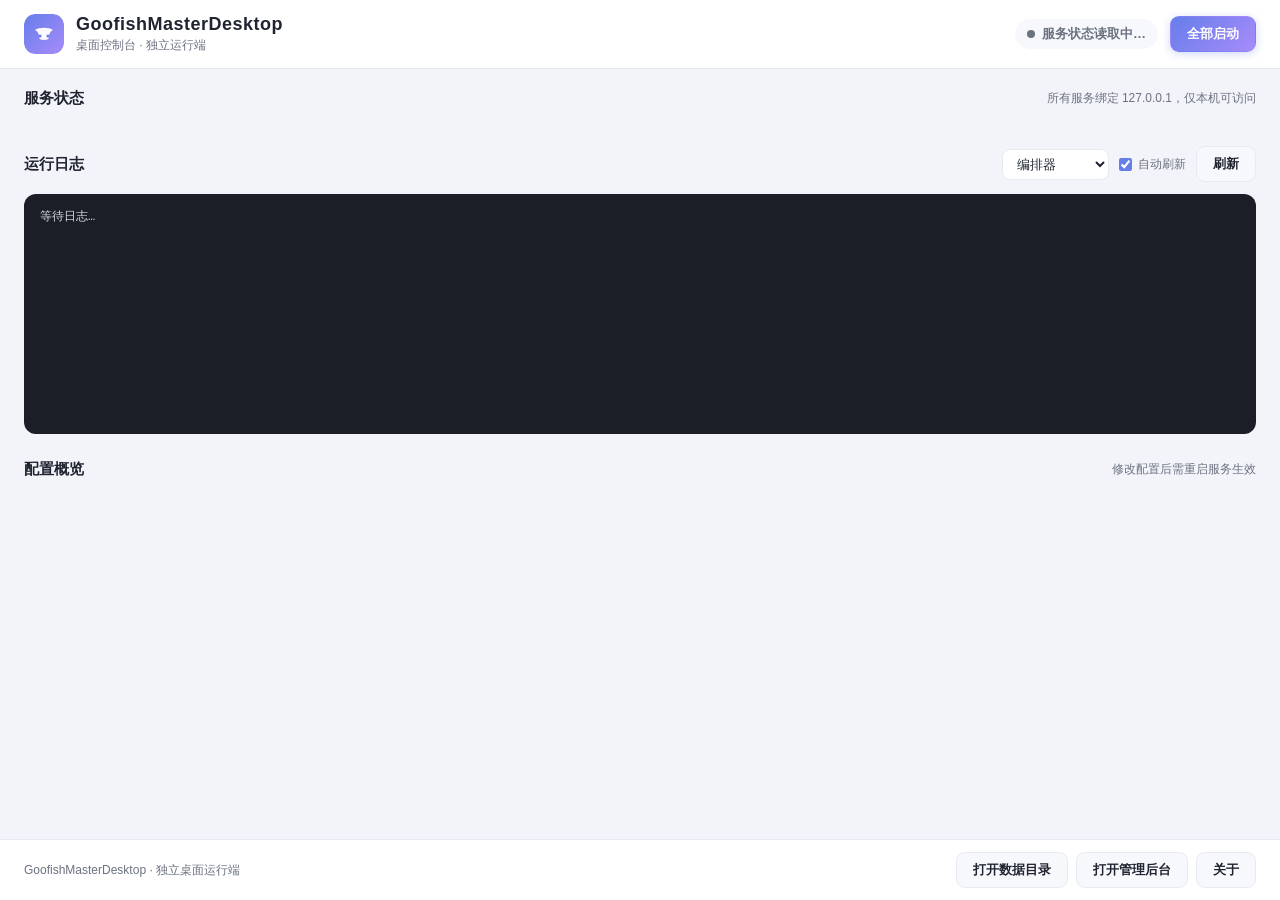
==== desktop/ui/index.html @ 413ffd65 "init: GoofishMasterDesktop 桌面独立运行端 从 goofish-master (Docker 版) fork 的单用户桌面版： - P1 单用户化：PostgreSQL→SQ" ====
<!DOCTYPE html>
<html lang="zh-CN">
<head>
  <meta charset="UTF-8" />
  <meta name="viewport" content="width=device-width, initial-scale=1.0" />
  <title>GoofishMasterDesktop · 桌面控制台</title>
  <link rel="stylesheet" href="app.css" />
</head>
<body>
  <div class="app">
    <!-- 顶栏 -->
    <header class="topbar">
      <div class="brand">
        <svg class="brand-mark" width="40" height="40" viewBox="0 0 40 40" fill="none">
          <defs>
            <linearGradient id="g1" x1="0" y1="0" x2="1" y2="1">
              <stop offset="0" stop-color="#667EEA"/>
              <stop offset="1" stop-color="#A78BFA"/>
            </linearGradient>
          </defs>
          <rect width="40" height="40" rx="11" fill="url(#g1)"/>
          <path d="M11 16c4-3 14-3 18 0-3 1.5-4 4-4 7 0 2-1.5 3-5 3s-5-1-5-3c0-3-1-5.5-4-7z" fill="#fff" opacity="0.95"/>
          <circle cx="16" cy="22" r="1.6" fill="#667EEA"/>
          <circle cx="24" cy="22" r="1.6" fill="#667EEA"/>
        </svg>
        <div class="brand-text">
          <div class="brand-title">GoofishMasterDesktop</div>
          <div class="brand-sub">桌面控制台 · 独立运行端</div>
        </div>
      </div>
      <div class="topbar-right">
        <div id="summaryPill" class="pill pill-idle">服务状态读取中…</div>
        <button id="toggleBtn" class="btn btn-primary">全部启动</button>
      </div>
    </header>

    <!-- 主体 -->
    <main class="main">
      <!-- 服务状态 -->
      <section class="section">
        <div class="section-head">
          <h2>服务状态</h2>
          <span class="hint">所有服务绑定 127.0.0.1，仅本机可访问</span>
        </div>
        <div id="serviceGrid" class="service-grid"><!-- JS 注入 --></div>
      </section>

      <!-- 运行日志 -->
      <section class="section">
        <div class="section-head">
          <h2>运行日志</h2>
          <div class="log-controls">
            <select id="logTarget" class="select">
              <option value="launcher">编排器</option>
              <option value="feishu-agent">飞书智能体</option>
              <option value="ai-router">AI 路由</option>
              <option value="agent-pipeline">分析编排</option>
              <option value="spider-service">采集服务</option>
            </select>
            <label class="switch">
              <input type="checkbox" id="autoLog" checked />
              <span>自动刷新</span>
            </label>
            <button id="refreshLog" class="btn btn-ghost">刷新</button>
          </div>
        </div>
        <pre id="logBox" class="log-box">等待日志…</pre>
      </section>

      <!-- 配置概览 -->
      <section class="section">
        <div class="section-head">
          <h2>配置概览</h2>
          <span class="hint">修改配置后需重启服务生效</span>
        </div>
        <div id="configBox" class="config-grid"><!-- JS 注入 --></div>
      </section>
    </main>

    <!-- 底栏 -->
    <footer class="footer">
      <span class="ver">GoofishMasterDesktop · 独立桌面运行端</span>
      <div class="footer-actions">
        <button id="openData" class="btn btn-ghost">打开数据目录</button>
        <button id="openFrontend" class="btn btn-ghost">打开管理后台</button>
        <button id="aboutBtn" class="btn btn-ghost">关于</button>
      </div>
    </footer>
  </div>

  <!-- 关于弹层 -->
  <div id="aboutModal" class="modal hidden">
    <div class="modal-card">
      <h3>关于 GoofishMasterDesktop 桌面控制台</h3>
      <p>飞书智能体二手商品情报系统的本地桌面运行端。四个微服务（飞书智能体 / AI 路由 / 分析编排 / 采集服务）由本程序统一编排、健康巡检并优雅关停，无需安装 Python 或外部数据库。</p>
      <p class="muted">数据目录即配置、日志与运行状态落盘位置；AI Key 与飞书凭证请在 config.json 中填写后重启。</p>
      <button class="btn btn-primary" onclick="document.getElementById('aboutModal').classList.add('hidden')">知道了</button>
    </div>
  </div>

  <script src="app.js"></script>
</body>
</html>
---- desktop/ui/app.css ----
:root {
  --bg: #f3f4fa;
  --surface: #ffffff;
  --surface-2: #f7f8fc;
  --border: #e8eaf3;
  --text: #1f2430;
  --text-muted: #6b7280;
  --accent: #667eea;
  --accent-2: #a78bfa;
  --green: #16a34a;
  --green-bg: #e7f6ec;
  --red: #ef4444;
  --red-bg: #fdeaea;
  --amber: #f59e0b;
  --amber-bg: #fef3e2;
  --shadow: 0 1px 3px rgba(31, 36, 48, 0.06), 0 8px 24px rgba(31, 36, 48, 0.05);
}

* { box-sizing: border-box; margin: 0; padding: 0; }

html, body { height: 100%; }

body {
  font-family: "Noto Sans SC", "Microsoft YaHei", "PingFang SC", "Segoe UI", sans-serif;
  background: var(--bg);
  color: var(--text);
  font-size: 14px;
  -webkit-font-smoothing: antialiased;
}

.app {
  display: flex;
  flex-direction: column;
  height: 100vh;
}

/* 顶栏 */
.topbar {
  display: flex;
  align-items: center;
  justify-content: space-between;
  padding: 14px 24px;
  background: var(--surface);
  border-bottom: 1px solid var(--border);
  flex-shrink: 0;
}
.brand { display: flex; align-items: center; gap: 12px; }
.brand-mark { flex-shrink: 0; border-radius: 11px; }
.brand-title { font-size: 18px; font-weight: 700; letter-spacing: 0.5px; }
.brand-sub { font-size: 12px; color: var(--text-muted); margin-top: 2px; }
.topbar-right { display: flex; align-items: center; gap: 12px; }

.pill {
  display: inline-flex; align-items: center; gap: 7px;
  padding: 6px 12px; border-radius: 999px;
  font-size: 13px; font-weight: 600;
}
.pill::before {
  content: ""; width: 8px; height: 8px; border-radius: 50%; background: currentColor;
}
.pill-idle { background: var(--surface-2); color: var(--text-muted); }
.pill-ok { background: var(--green-bg); color: var(--green); }
.pill-warn { background: var(--amber-bg); color: var(--amber); }
.pill-bad { background: var(--red-bg); color: var(--red); }

/* 按钮 */
.btn {
  border: 1px solid transparent; border-radius: 9px;
  padding: 8px 16px; font-size: 13px; font-weight: 600;
  cursor: pointer; font-family: inherit; transition: all .15s ease;
}
.btn:active { transform: translateY(1px); }
.btn-primary {
  background: linear-gradient(135deg, var(--accent), var(--accent-2));
  color: #fff; box-shadow: 0 2px 8px rgba(102,126,234,.3);
}
.btn-primary:hover { filter: brightness(1.05); }
.btn-ghost { background: var(--surface-2); color: var(--text); border-color: var(--border); }
.btn-ghost:hover { background: #eef0f8; }
.btn-danger { background: var(--red-bg); color: var(--red); }
.btn-danger:hover { background: #fbdcdc; }
.btn-sm { padding: 5px 11px; font-size: 12px; border-radius: 7px; }

/* 主体 */
.main { flex: 1; overflow-y: auto; padding: 20px 24px 28px; }
.section { margin-bottom: 26px; }
.section-head {
  display: flex; align-items: center; justify-content: space-between;
  margin-bottom: 12px;
}
.section-head h2 { font-size: 15px; font-weight: 700; }
.hint { font-size: 12px; color: var(--text-muted); }

/* 服务卡片 */
.service-grid {
  display: grid; grid-template-columns: repeat(2, 1fr); gap: 14px;
}
.svc-card {
  background: var(--surface); border: 1px solid var(--border);
  border-radius: 14px; padding: 16px 18px; box-shadow: var(--shadow);
  display: flex; flex-direction: column; gap: 12px;
}
.svc-top { display: flex; align-items: center; justify-content: space-between; }
.svc-name { font-size: 15px; font-weight: 700; }
.svc-port {
  font-size: 12px; font-weight: 600; color: var(--accent);
  background: #eef0fe; padding: 3px 9px; border-radius: 7px;
  font-family: "JetBrains Mono", "Consolas", monospace;
}
.svc-status { display: flex; align-items: center; gap: 9px; }
.dot { width: 10px; height: 10px; border-radius: 50%; flex-shrink: 0; }
.dot-ok { background: var(--green); box-shadow: 0 0 0 4px var(--green-bg); }
.dot-bad { background: var(--red); box-shadow: 0 0 0 4px var(--red-bg); }
.dot-warn { background: var(--amber); box-shadow: 0 0 0 4px var(--amber-bg); animation: pulse 1.4s infinite; }
@keyframes pulse { 0%,100% { opacity: 1; } 50% { opacity: .35; } }
.svc-state { font-size: 13px; font-weight: 600; }
.svc-meta { display: flex; justify-content: space-between; align-items: center; }
.svc-meta .pid { font-size: 12px; color: var(--text-muted); font-family: "JetBrains Mono","Consolas",monospace; }
.svc-foot { display: flex; gap: 8px; }

/* 日志 */
.log-controls { display: flex; align-items: center; gap: 10px; }
.select {
  border: 1px solid var(--border); border-radius: 8px; background: var(--surface);
  padding: 6px 10px; font-size: 13px; font-family: inherit; color: var(--text);
}
.switch { display: inline-flex; align-items: center; gap: 6px; font-size: 12px; color: var(--text-muted); cursor: pointer; }
.switch input { accent-color: var(--accent); }
.log-box {
  background: #1b1e27; color: #d6dae5; border-radius: 12px;
  padding: 14px 16px; height: 240px; overflow-y: auto;
  font-family: "JetBrains Mono", "Consolas", "Courier New", monospace;
  font-size: 12px; line-height: 1.6; white-space: pre-wrap; word-break: break-all;
}

/* 配置 */
.config-grid { display: grid; grid-template-columns: repeat(3, 1fr); gap: 12px; }
.cfg-item {
  background: var(--surface); border: 1px solid var(--border);
  border-radius: 12px; padding: 14px 16px; box-shadow: var(--shadow);
}
.cfg-label { font-size: 12px; color: var(--text-muted); margin-bottom: 6px; }
.cfg-value { font-size: 14px; font-weight: 600; font-family: "JetBrains Mono","Consolas",monospace; }
.cfg-value .tag { font-family: inherit; font-size: 12px; padding: 2px 8px; border-radius: 6px; font-weight: 600; }
.tag-ok { background: var(--green-bg); color: var(--green); }
.tag-no { background: var(--red-bg); color: var(--red); }

/* 底栏 */
.footer {
  display: flex; align-items: center; justify-content: space-between;
  padding: 12px 24px; background: var(--surface);
  border-top: 1px solid var(--border); flex-shrink: 0;
}
.ver { font-size: 12px; color: var(--text-muted); }
.footer-actions { display: flex; gap: 8px; }

/* 弹层 */
.modal { position: fixed; inset: 0; background: rgba(20,24,33,.45); display: flex; align-items: center; justify-content: center; z-index: 50; }
.modal.hidden { display: none; }
.modal-card { background: var(--surface); border-radius: 16px; padding: 24px; max-width: 460px; box-shadow: var(--shadow); }
.modal-card h3 { margin-bottom: 12px; }
.modal-card p { color: var(--text); line-height: 1.7; margin-bottom: 10px; font-size: 13px; }
.modal-card .muted { color: var(--text-muted); }
.modal-card .btn { margin-top: 6px; }
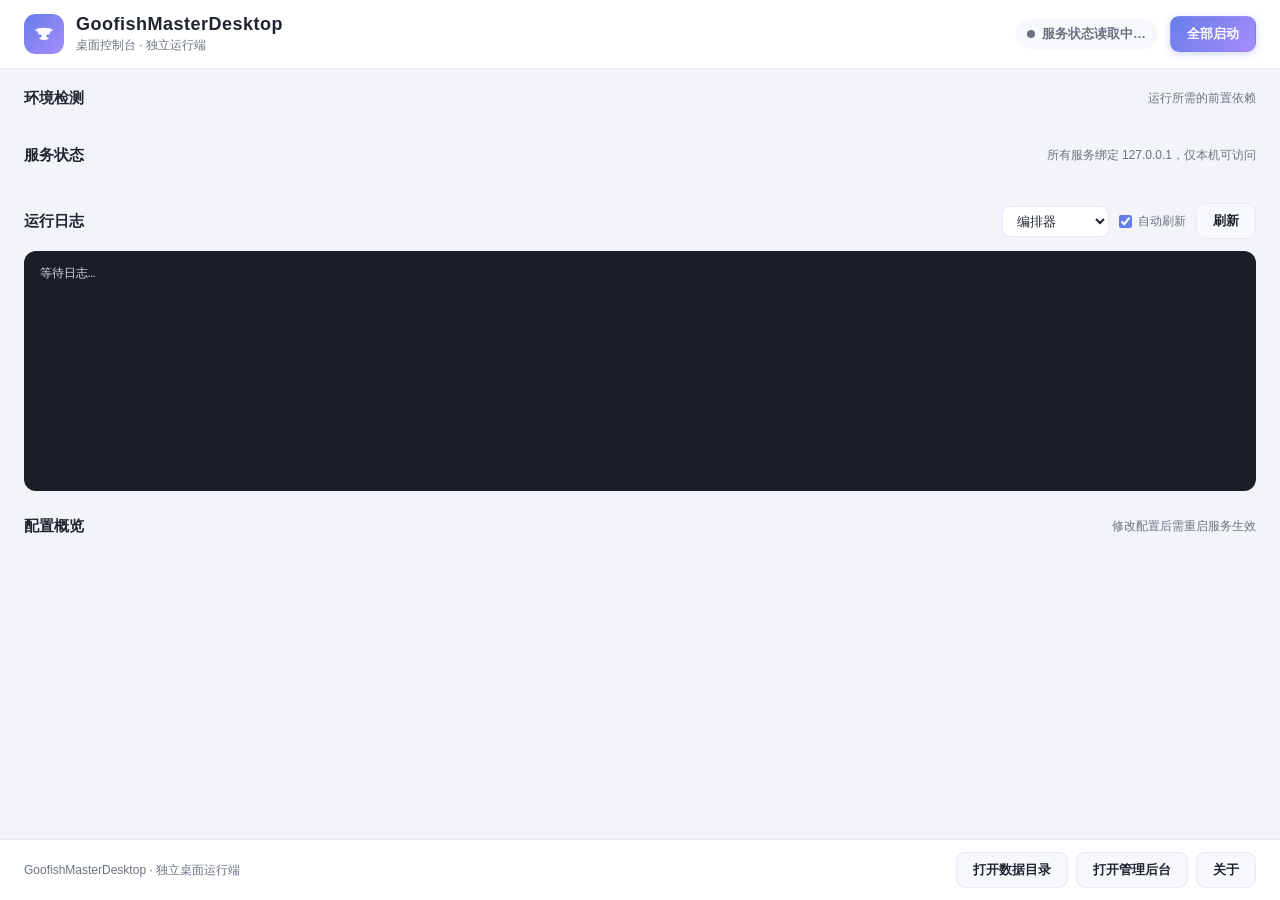
==== commit 0509fe03: "feat: 安装包集成 WebView2 自动安装 + 随附 Playwright Chromium 离线采集 - launcher.py: 新增 check_prerequisites()（WebV" ====
--- a/desktop/ui/index.html
+++ b/desktop/ui/index.html
@@ -36,6 +36,15 @@
 
     <!-- 主体 -->
     <main class="main">
+      <!-- 环境检测 -->
+      <section class="section" id="preflightSection">
+        <div class="section-head">
+          <h2>环境检测</h2>
+          <span class="hint">运行所需的前置依赖</span>
+        </div>
+        <div id="preflightBox" class="preflight-grid"><!-- JS 注入 --></div>
+      </section>
+
       <!-- 服务状态 -->
       <section class="section">
         <div class="section-head">
--- a/desktop/ui/app.css
+++ b/desktop/ui/app.css
@@ -118,6 +118,22 @@
 .svc-meta .pid { font-size: 12px; color: var(--text-muted); font-family: "JetBrains Mono","Consolas",monospace; }
 .svc-foot { display: flex; gap: 8px; }
 
+/* 环境检测 */
+.preflight-grid { display: grid; grid-template-columns: repeat(2, 1fr); gap: 14px; }
+.env-item {
+  background: var(--surface); border: 1px solid var(--border);
+  border-radius: 12px; padding: 14px 16px; box-shadow: var(--shadow);
+}
+.env-head { display: flex; align-items: center; gap: 9px; margin-bottom: 8px; }
+.env-label { font-size: 14px; font-weight: 700; }
+.env-tag {
+  margin-left: auto; font-size: 12px; font-weight: 600;
+  padding: 2px 9px; border-radius: 999px;
+}
+.env-ok .env-tag { background: var(--green-bg); color: var(--green); }
+.env-no .env-tag { background: var(--amber-bg); color: var(--amber); }
+.env-msg { font-size: 12px; color: var(--text-muted); line-height: 1.5; }
+
 /* 日志 */
 .log-controls { display: flex; align-items: center; gap: 10px; }
 .select {
